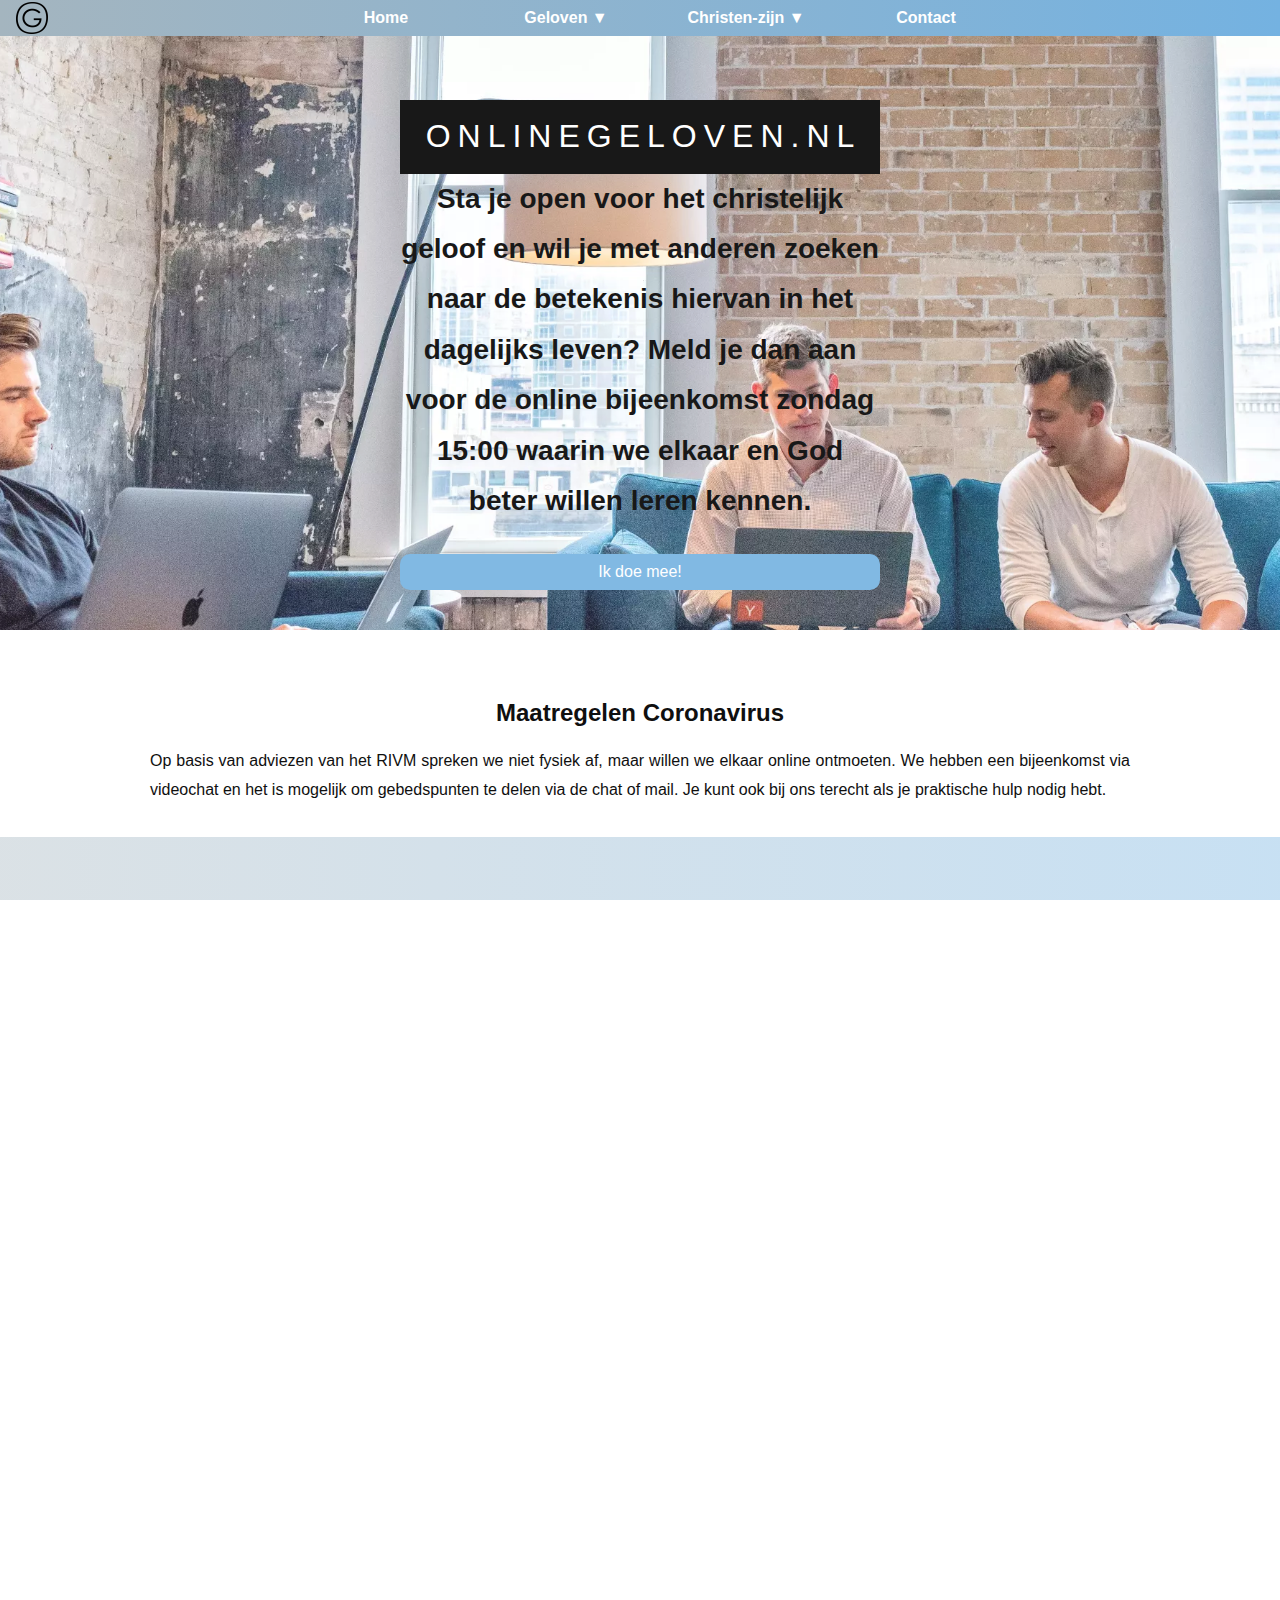
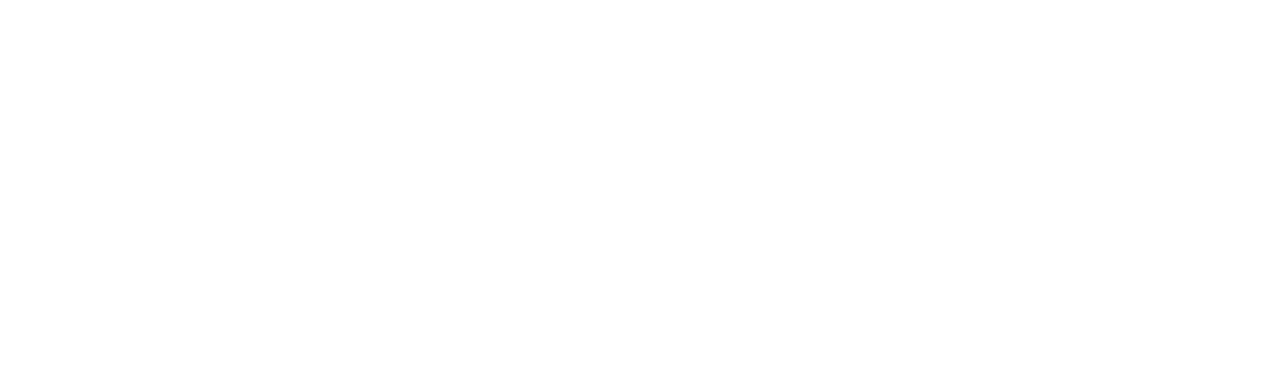
==== index.html @ 78a3a843 "Initial commit." ====
<!DOCTYPE html>
<html lang="nl">
	<head>
		<title>onlinegeloven.nl</title>
		<meta charset="UTF-8">
		<meta name="viewport" content="width=device-width, initial-scale=1">
		<meta name="description" content="De kerk is geen gebouw, maar wij zijn de kerk als we elkaar ontmoeten. Kerk-zijn is samen God en elkaar beter leren kennen. Dit doen we onder andere door goede gesprekken, bidden, Bijbel lezen en door elkaar te helpen." />
		<link rel=stylesheet type="text/css" href="style.css" />
		<link rel="shortcut icon" href="img/logo.webp" />
		<link rel="shortcut icon" href="img/logo.png" />
		<meta name="author" content="Gerrit-Jan de Bruin, Mirjam de Bruin" />

		<script type="application/ld+json">
			{
				"@context": "https://schema.org",
				"@type": "Church",
				"url": "https://onlinegeloven.nl",
				"logo": "https://onlinegeloven.nl/img/logo.svg",
				"containedInPlace": {
					"@type": "City",
					"name": "Utrecht",
					"isAccessibleForFree": "True"
				}
			}
			</script>

		<style>
			h1 {
				background-color: black; 
				color: white;
				font-weight: 300!important;
				letter-spacing: 7px;
				padding: 8px 9px 8px 16px;
				font-size: min(2rem, 4vw)!important;
				display: block;
			}
			p{margin-top: 0;}

			header {
				opacity:.9;  
				background:url('img/header-500.jpg') center/cover;
				background: -webkit-image-set(url('img/header-500.webp')1x center/cover); 
				text-align:center;
				line-height:1.8;
			}
			@media only screen and (min-width:500px){
				header {
					background-image: url('img/header-1920.jpg');
					background-image: -webkit-image-set(url('img/header-1920.webp')1x);
					}
				}
			@media only screen and (min-width:1920px){
				header {
					background-image: url('img/header.jpg');
					background-image: -webkit-image-set(url('img/header.webp')1x);
				}
			}
			header > div {padding: 4em 1em 2em 1em; max-width: 480px; margin: auto;}
			header p {font-size: min(1.75rem, 5vw); color: black; font-weight: bold; }

			#geloven > div {display:flex!important; justify-content: space-between;}
			#geloven > div > div {
				flex: 30%;
				max-width: 30%;
				background-color: rgba(116, 178, 225, .4);
				border-radius: 0 0 7px 7px !important;
			}
			#geloven img {border-radius: 7px 7px 0 0!important;}
			#geloven p {font-weight: 700;margin: 1em 0;line-height: 1; text-align: center;}
		
			footer{text-align: center;}
		</style>
	</head>

	<body>

		<nav>
			<a href="."><picture><source type="image/webp" srcset="img/logo.webp" /><img src="img/logo.png" alt="logo" /></picture></a>

			<a href="/" class="menu-item">Home</a>

			<div class="dropdown menu-item">
				<a href="/geloven">Geloven ▼</a>
				<div class="dropdown-content">
					<a href="/geloven#god-leren-kennen">Hoe kan ik God leren kennen?</a>
					<a href="/geloven#wie-is-god">Wie is God?</a>
					<a href="/geloven#bijbel">Hoe lees ik de Bijbel?</a>
				</div>
			</div>
	
			<div class="dropdown menu-item">
				<a href='/christen-zijn'>Christen-zijn ▼</a>
				<div class=" dropdown-content">
					<a href='/christen-zijn#persoonlijk'>Persoonlijk</a>
					<a href='/christen-zijn#samen'>Samen</a>
				</div>
			</div>
	
			<a href="./#contact" class="menu-item">Contact</a>
			<div></div>
		</nav>

		<header>
			<div>
				<h1>ONLINEGELOVEN.NL</h1>
				<p>Sta je open voor het christelijk geloof en wil je met anderen zoeken naar de betekenis hiervan in het dagelijks leven? Meld je dan aan voor de online bijeenkomst zondag 15:00 waarin we elkaar en God beter willen leren kennen.</p>
				<a class="button" href="https://tawk.to/chat/5e805f0169e9320caabe1b82/1e6mcvltq" target="_blank">Ik doe mee!</a>
			</div>
		</header>

		<main>
			<section>
				<h2>Maatregelen Coronavirus</h2>
				<p>Op basis van adviezen van het RIVM spreken we niet fysiek af, maar willen we elkaar online ontmoeten. We hebben een bijeenkomst via videochat en het is mogelijk om gebedspunten te delen via de chat of mail. Je kunt ook bij ons terecht als je praktische hulp nodig hebt.</p>
			</section>
			<section class="achtergrond">
				<h2>Achtergrond</h2>
				<p>Vanwege het Coronavirus is veel structuur uit ons leven weggevallen. Misschien bezocht je wel wekelijks een kerk en is dat nu niet meer mogelijk. Of je wilt met anderen praten over geloof, maar is ook dat lastiger geworden. Via deze site willen we de mogelijkheid geven om wel met elkaar in contact te blijven. De kerk is geen gebouw, maar wij zijn de kerk als we elkaar ontmoeten. Kerk-zijn is samen God en elkaar beter leren kennen. Dit doen we onder andere door goede gesprekken, bidden, Bijbel lezen en door elkaar te helpen.</p>
			</section>
			<section id="geloven">
				<h2>Geloven</h2>
				<div>
					<div>
						<a href="/geloven#god-leren-kennen">
							<picture>
								<source 
									type="image/webp" 
									srcset="img/god-leren-kennen-w1176.webp 1176w, img/god-leren-kennen-w588.webp 588w, img/god-leren-kennen-w294.webp 294w" 
									sizes="(min-width: 980px) and (min-device-pixel-ratio: 2.1) 1176px, (min-width: 980px) and (min-device-pixel-ratio: 1.1) 588px, (min-width: 980px) 294px, 30vw"
								/>
								<source 
									type="image/jpeg" 
									srcset="img/god-leren-kennen-w1176.jpg 1176w, img/god-leren-kennen-w558.jpg 558w, img/god-leren-kennen-w294.jpg 294w" 
									sizes="(min-width: 980px) and (min-device-pixel-ratio: 2.1) 1176px, (min-width: 980px) and (min-device-pixel-ratio: 1.1) 588px, (min-width: 980px) 294px, 30vw"
								/>
								<img src="img/god-leren-kennen-w294.jpg" alt="god leren kennen" />
							</picture>
							<p>Hoe kan ik God leren kennen?</p>
						</a>
					</div>
					<div>
						<a href="/geloven#wie-is-god">
							<picture>
								<source 
									type="image/webp" 
									srcset="img/wie-is-god-w1176.webp 1176w, img/wie-is-god-w558.webp 558w, img/wie-is-god-w294.webp 294w" 
									sizes="(min-width: 980px) and (min-device-pixel-ratio: 2.1) 1176px, (min-width: 980px) and (min-device-pixel-ratio: 1.1) 588px, (min-width: 980px) 294px, 30vw"
								/>
								<source 
									type="image/jpeg" 
									srcset="img/wie-is-god-w1176.jpg 1176w, img/wie-is-god-w558.jpg 558w, img/wie-is-god-w294.jpg 294w" 
									sizes="(min-width: 980px) and (min-device-pixel-ratio: 2.1) 1176px, (min-width: 980px) and (min-device-pixel-ratio: 1.1) 588px, (min-width: 980px) 294px, 30vw"
								/>
								<img src="img/wie-is-god-w294.jpg" alt="wie is god" />
							</picture>
							<p>Wie is God?</p>
						</a>
					</div>
					<div>
						<a href="/geloven#bijbel">
							<picture>
								<source 
									type="image/webp" 
									srcset="img/bijbel-w1176.webp 1176w, img/bijbel-w558.webp 558w, img/bijbel-w294.webp 294w" 
									sizes="(min-width: 980px) and (min-device-pixel-ratio: 2.1) 1176px, (min-width: 980px) and (min-device-pixel-ratio: 1.1) 588px, (min-width: 980px) 294px, 30vw"
								/>
								<source 
									type="image/jpeg"
									srcset="img/bijbel-w1176.jpg 1176w, img/bijbel-w558.jpg 558w, img/bijbel-w294.jpg 294w" 
									sizes="(min-width: 980px) and (min-device-pixel-ratio: 2.1) 1176px, (min-width: 980px) and (min-device-pixel-ratio: 1.1) 588px, (min-width: 980px) 294px, 30vw"
								/>
								<img src="img/bijbel-w294.jpg" alt="bijbel" />
							</picture>
							<p>Hoe lees ik de Bijbel?</p>
						</a>
					</div>
				</div>
			</section>
		</main>

		<footer id='contact'>
			<h2>Contact</h2>
			<p>Heb je vragen of een tip? Gebruik dan de knop rechtsonder op deze pagina.</p>
			<iframe src="https://www.google.com/maps/embed?pb=!1m18!1m12!1m3!1d19609.098858769976!2d5.074217334018406!3d52.09543170309253!2m3!1f0!2f0!3f0!3m2!1i1024!2i768!4f13.1!3m3!1m2!1s0x47c66f7124f08471%3A0x4ee72e696b4e7e54!2sNieuw%20Engeland%2C%20Th.%20a.%20Kempisplantsoen%2C%20Utrecht!5e0!3m2!1sen!2snl!4v1584899769161!5m2!1sen!2snl" width="600" height="200" style="border:0;" allowfullscreen="" tabindex="0"></iframe>
			<p style='margin-bottom: 0;'>Gerrit-Jan en Mirjam</p>
			<p><a href="mailto:info@onlinegeloven.nl">info@onlinegeloven.nl</a></p>
		</footer>

		<script>
			var Tawk_API=Tawk_API||{}, Tawk_LoadStart=new Date();
			(function(){
			var s1=document.createElement("script"),s0=document.getElementsByTagName("script")[0];
			s1.async=true;
			s1.src='https://embed.tawk.to/5e805f0169e9320caabe1b82/default';
			s1.charset='UTF-8';
			s1.setAttribute('crossorigin','*');
			s0.parentNode.insertBefore(s1,s0);
			})();
		</script>
		
	</body>
</html>
---- style.css ----
body, html {
	height: 100%;
	color:rgb(15, 15, 15);
	text-align: justify;
	font-family: "Lato", sans-serif;
	overflow-x: hidden;
	margin: 0;
}

h1 {font-size: min(5em, 15vw); text-align: center; margin: 0; padding: 0;}
h2 {padding-top: 34px;}
h2, h3 {text-align: center;}
a {text-decoration: none;}
a:hover {text-decoration: underline;}
main p {line-height: 1.8;}
main a {color: black;}
main img {border-radius: 7px; width: 100%;}

section {padding: 1em .5em;}
section > * {max-width: 980px; margin-left: auto; margin-right: auto;}

nav {
	background: linear-gradient(to right, rgb(164, 181, 191), rgb(116, 178, 225)) fixed;
	position: sticky;
	top: 0;
	z-index: 1;
	display:flex; 
	align-items: center; 
	font-weight: 700;
	white-space: nowrap;
	font-size: min(4vw, 1em);
	line-height: 32px;
}
.dropdown > a {line-height: 36px;}
nav > div {display: inline;}
nav > * {flex:1 0 auto;}
nav > .menu-item {max-width: 180px; text-align: center;}
nav img {vertical-align:middle; padding: 2px 0 2px min(1em,10%); width: 32px;}
nav a {color: white;}
nav a:hover{color: white;}

.dropdown-content{
	display: none;
	position: absolute;
	z-index: 1;
	background: rgba(116, 178, 225, .8);
	padding: 1em;
	top: 36px;
	border-radius: 7px;
	line-height: 1.8;
}
.dropdown:hover .dropdown-content{display: block;}
.dropdown-content > a{display: block;}

.quote {
	border-style: solid;
	padding: .5em;
	/* margin: .5em; */
	border-color: rgb(164, 181, 191); 
	text-align: center; 
	border-radius: 7px;
}

@media screen and (max-width: 599px) {
	.flex {display: contents;}
	.flex > div {display: contents;}
}
@media screen and (min-width: 600px) {
	.flex {display: flex;}
}

.achtergrond{
	background:linear-gradient(to right,rgba(164,181,191,.4),rgba(116,178,225,.4)); box-sizing:border-box;
}

.button {
	background-color: rgb(116, 178, 225); 
	padding: .5em; 
	margin: .5em auto;
	border-radius: 10px;
	display: block;
	color: white;
	line-height: 1.2;
	text-align: center;
}
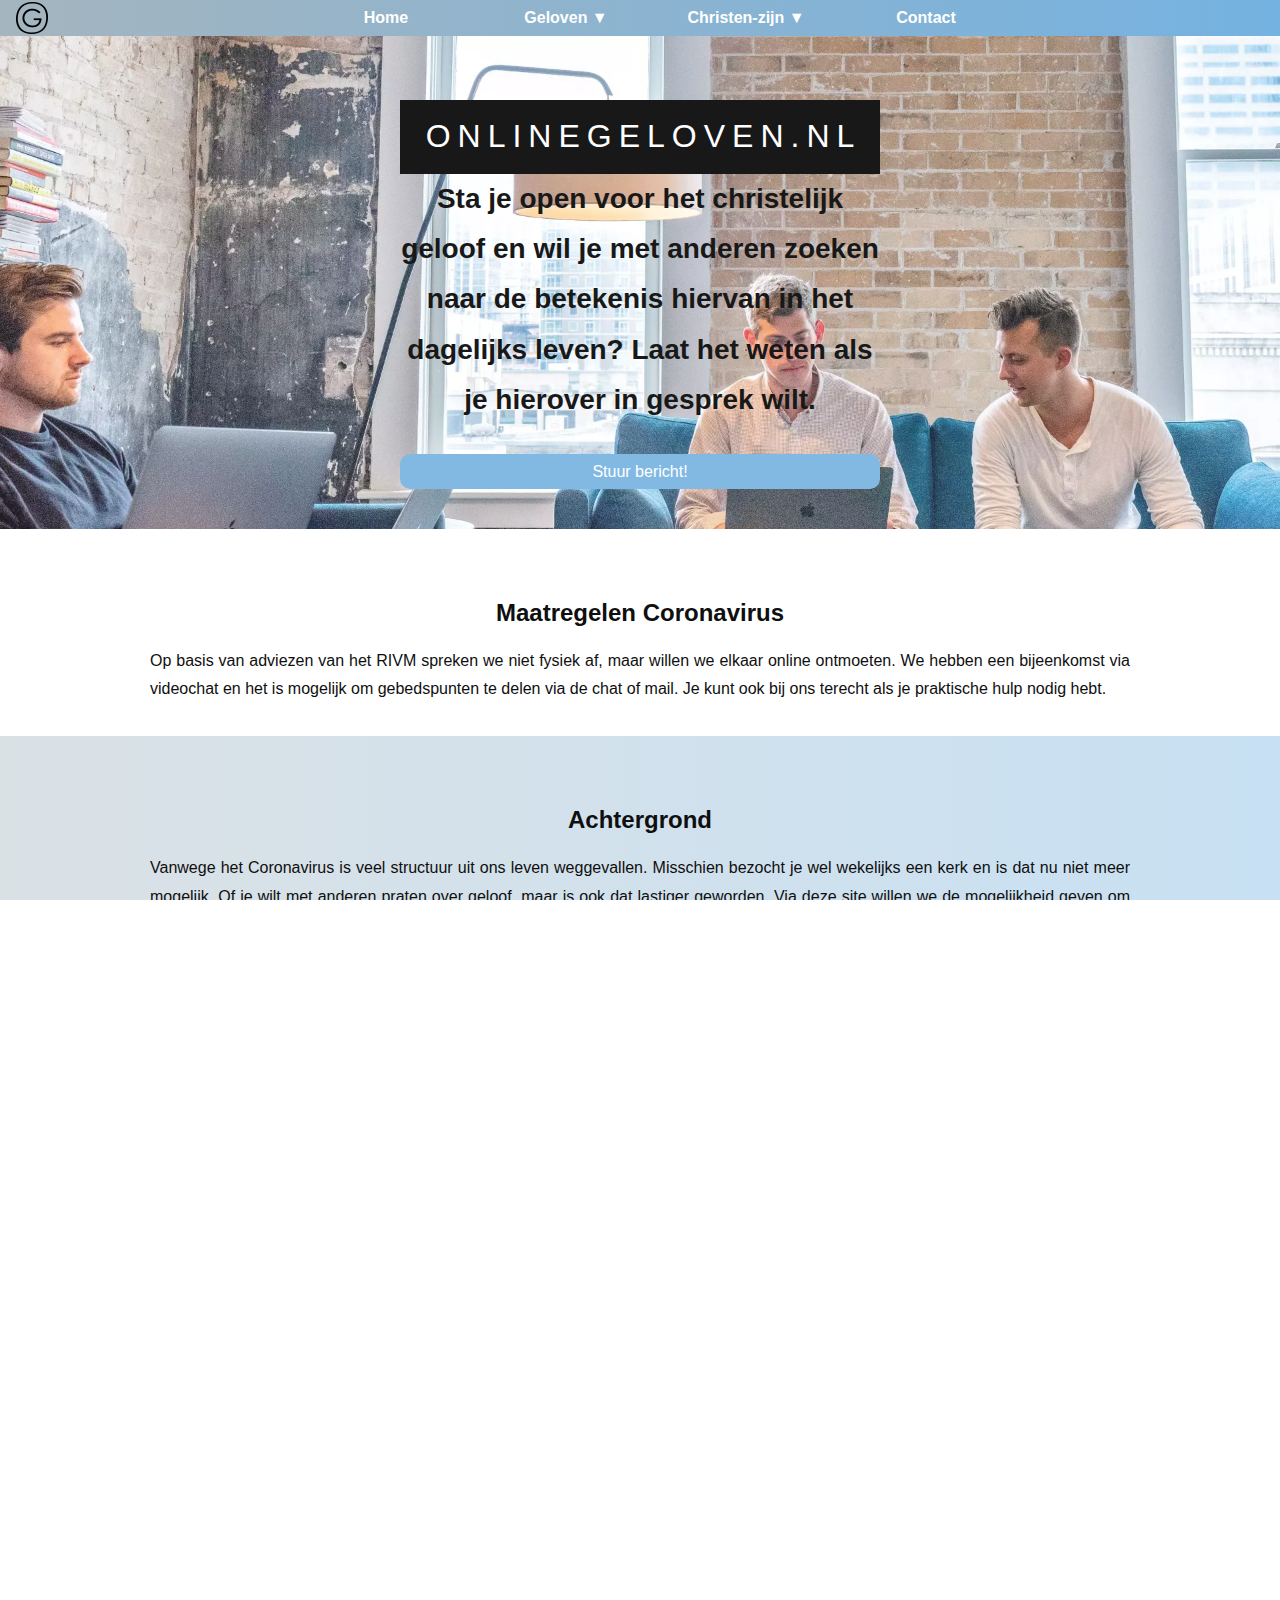
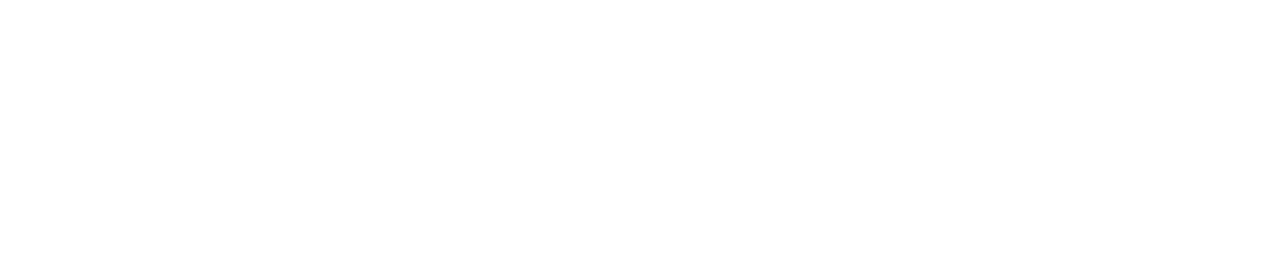
==== commit ca5776de: "Change header message" ====
--- a/index.html
+++ b/index.html
@@ -1,6 +1,16 @@
 <!DOCTYPE html>
 <html lang="nl">
 	<head>
+			<!-- Global site tag (gtag.js) - Google Analytics -->
+			<script async src="https://www.googletagmanager.com/gtag/js?id=UA-164499287-6"></script>
+			<script>
+				window.dataLayer = window.dataLayer || [];
+				function gtag(){dataLayer.push(arguments);}
+				gtag('js', new Date());
+	
+				gtag('config', 'UA-164499287-6', {'anonymize-ip': true});
+			</script>
+
 		<title>onlinegeloven.nl</title>
 		<meta charset="UTF-8">
 		<meta name="viewport" content="width=device-width, initial-scale=1">
@@ -103,8 +113,8 @@
 		<header>
 			<div>
 				<h1>ONLINEGELOVEN.NL</h1>
-				<p>Sta je open voor het christelijk geloof en wil je met anderen zoeken naar de betekenis hiervan in het dagelijks leven? Meld je dan aan voor de online bijeenkomst zondag 15:00 waarin we elkaar en God beter willen leren kennen.</p>
-				<a class="button" href="https://tawk.to/chat/5e805f0169e9320caabe1b82/1e6mcvltq" target="_blank">Ik doe mee!</a>
+				<p>Sta je open voor het christelijk geloof en wil je met anderen zoeken naar de betekenis hiervan in het dagelijks leven? Laat het weten als je hierover in gesprek wilt.</p>
+				<a class="button" href="https://tawk.to/chat/5e805f0169e9320caabe1b82/1e6mcvltq" target="_blank">Stuur bericht!</a>
 			</div>
 		</header>
 
@@ -120,60 +130,9 @@
 			<section id="geloven">
 				<h2>Geloven</h2>
 				<div>
-					<div>
-						<a href="/geloven#god-leren-kennen">
-							<picture>
-								<source 
-									type="image/webp" 
-									srcset="img/god-leren-kennen-w1176.webp 1176w, img/god-leren-kennen-w588.webp 588w, img/god-leren-kennen-w294.webp 294w" 
-									sizes="(min-width: 980px) and (min-device-pixel-ratio: 2.1) 1176px, (min-width: 980px) and (min-device-pixel-ratio: 1.1) 588px, (min-width: 980px) 294px, 30vw"
-								/>
-								<source 
-									type="image/jpeg" 
-									srcset="img/god-leren-kennen-w1176.jpg 1176w, img/god-leren-kennen-w558.jpg 558w, img/god-leren-kennen-w294.jpg 294w" 
-									sizes="(min-width: 980px) and (min-device-pixel-ratio: 2.1) 1176px, (min-width: 980px) and (min-device-pixel-ratio: 1.1) 588px, (min-width: 980px) 294px, 30vw"
-								/>
-								<img src="img/god-leren-kennen-w294.jpg" alt="god leren kennen" />
-							</picture>
-							<p>Hoe kan ik God leren kennen?</p>
-						</a>
-					</div>
-					<div>
-						<a href="/geloven#wie-is-god">
-							<picture>
-								<source 
-									type="image/webp" 
-									srcset="img/wie-is-god-w1176.webp 1176w, img/wie-is-god-w558.webp 558w, img/wie-is-god-w294.webp 294w" 
-									sizes="(min-width: 980px) and (min-device-pixel-ratio: 2.1) 1176px, (min-width: 980px) and (min-device-pixel-ratio: 1.1) 588px, (min-width: 980px) 294px, 30vw"
-								/>
-								<source 
-									type="image/jpeg" 
-									srcset="img/wie-is-god-w1176.jpg 1176w, img/wie-is-god-w558.jpg 558w, img/wie-is-god-w294.jpg 294w" 
-									sizes="(min-width: 980px) and (min-device-pixel-ratio: 2.1) 1176px, (min-width: 980px) and (min-device-pixel-ratio: 1.1) 588px, (min-width: 980px) 294px, 30vw"
-								/>
-								<img src="img/wie-is-god-w294.jpg" alt="wie is god" />
-							</picture>
-							<p>Wie is God?</p>
-						</a>
-					</div>
-					<div>
-						<a href="/geloven#bijbel">
-							<picture>
-								<source 
-									type="image/webp" 
-									srcset="img/bijbel-w1176.webp 1176w, img/bijbel-w558.webp 558w, img/bijbel-w294.webp 294w" 
-									sizes="(min-width: 980px) and (min-device-pixel-ratio: 2.1) 1176px, (min-width: 980px) and (min-device-pixel-ratio: 1.1) 588px, (min-width: 980px) 294px, 30vw"
-								/>
-								<source 
-									type="image/jpeg"
-									srcset="img/bijbel-w1176.jpg 1176w, img/bijbel-w558.jpg 558w, img/bijbel-w294.jpg 294w" 
-									sizes="(min-width: 980px) and (min-device-pixel-ratio: 2.1) 1176px, (min-width: 980px) and (min-device-pixel-ratio: 1.1) 588px, (min-width: 980px) 294px, 30vw"
-								/>
-								<img src="img/bijbel-w294.jpg" alt="bijbel" />
-							</picture>
-							<p>Hoe lees ik de Bijbel?</p>
-						</a>
-					</div>
+					<div><a href="/geloven#god-leren-kennen"><img src="img/god-leren-kennen.jpg" alt="god leren kennen" /><p>Hoe kan ik God leren kennen?</p></a></div>
+					<div><a href="/geloven#wie-is-god"><img src="img/wie-is-god.jpg" alt="wie is god" /><p>Wie is God?</p></a></div>
+					<div><a href="/geloven#bijbel"><img src="img/bijbel.jpg" alt="bijbel" /><p>Hoe lees ik de Bijbel?</p></a></div>
 				</div>
 			</section>
 		</main>
